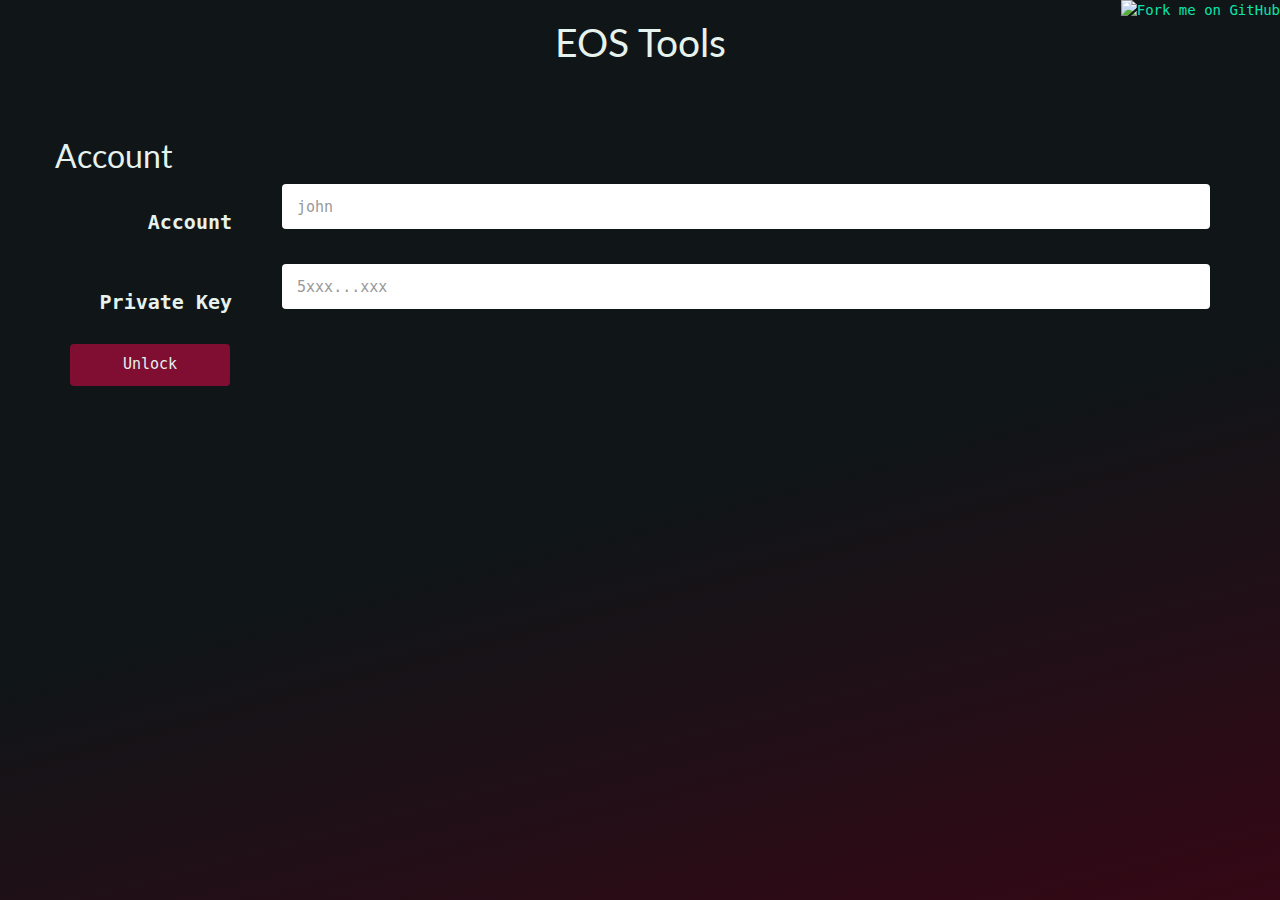
==== tools/index.html @ bb0157cd "Added creating account tool" ====
<!doctype html>
<html lang="en">
<head>
    <!-- Required meta tags -->
    <meta charset="utf-8">
    <meta content="width=device-width, initial-scale=1.0" name="viewport"/>
    <meta content="eos bp voting tools" name="description"/>
    <meta content="BLCKCHND" name="author"/>

    <!-- Bootstrap CSS -->
    <link rel="stylesheet" href="css/bootstrap.min.css">
    <script src="js/jquery.min.js"></script>
    <script src="js/bootstrap.min.js"></script>
    <script src="eos.js"></script>

    <style type="text/css">

        .monospace {
            font-family: monospace;
        }

        html {
            min-height: 100%;
        }

        body {
            margin: 0;
            padding-bottom: 5rem;
            display: flex;
            align-items: center;
            color: #e6f2ee;
            font-size: 1.4rem;
            font-family: Avenir, PT Sans, monospace;
            background-image: linear-gradient(165deg, #101517 55%, #350816);
        }

        .container {
            margin: auto;
            display: flex;
            -webkit-flex-direction: column;
            -moz-flex-direction: column;
            -ms-flex-direction: column;
            -o-flex-direction: column;
            flex-direction: column;
        }

        .btn {
            display: flex;
            align-items: center;
            justify-content: center;
            min-width: 160px;
            width: auto;
            transition: 0.3s all;
            background-color: #7f0e32;
            border: none;
            color: #e6f2ee;
        }

        .btn:hover {
            cursor: pointer;
            background-color: #7f0e32;
            box-shadow: inset 0 0 15px rgba(189, 219, 219, 0.4), 0 0 5px rgba(127, 14, 50, 0.74), 0 0 10px rgba(127, 14, 50, 0.74);
        }

        label {
            text-align: right;
            margin-right: 2rem;
            font-weight: bold;
            font-size: 2rem;
        }

        input {
            flex: 1;
            border-radius: 0.4rem;
        }

        input[type=number] {
            text-align: right;
        }

        form div {
            display: -webkit-flex;
            display: -moz-flex;
            display: -ms-flex;
            display: -o-flex;
            display: flex;
            -ms-align-items: center;
            align-items: center;
            margin-bottom: 2rem;
        }

        form div span {
            margin-left: 3rem;
        }
    </style>
    <title>EOS Tools!</title>
</head>
<body onLoad="load()">

<div class="container">

    <h1 class="text-center">EOS Tools</h1>
    <!-- Fork me on GitHub -->
    <a href="https://github.com/blckchnd/eostools"><img style="position: absolute; top: 0; right: 0; border: 0;"
                                                        src="https://s3.amazonaws.com/github/ribbons/forkme_right_white_ffffff.png"
                                                        alt="Fork me on GitHub"></a>


    <div id="status" class="monospace"></div>

    <hr>

    <div id="account_input_block" class="row">

        <h2>Account</h2>
        <div class="col-md-12">

            <form class="form-horizontal" role="form" action="javascript:unlock()" autocomplete="off">

                <div class="form-group">
                    <label for="account_name" class="col-sm-2 control-label">Account</label>

                    <div class="col-sm-10">
                        <input class="form-control" type="text" name="account_name" id="account_name"
                               placeholder="john"
                               required>
                    </div>
                </div>

                <div class="form-group">
                    <label for="private_key" class="col-sm-2 control-label">Private Key</label>

                    <div class="col-sm-10">
                        <input class="form-control" type="password" name="private_key" id="private_key"
                               placeholder="5xxx...xxx"
                               autocomplete="off" required>
                    </div>
                </div>

                <button type="submit" class="btn btn-primary">Unlock</button>
            </form>

        </div>
    </div>

    <div id="current_account_block" class="row" style="display: none;">
        <h2>Account (unlocked)</h2>
        <div class="col-md-12">
            <form class="form-horizontal" role="form">

                <div class="form-group">
                    <label for="current_account" class="col-sm-2 control-label">Account</label>

                    <div class="col-sm-10">
                        <input class="form-control" type="text" name="current_account" id="current_account" value=""
                               readonly><br>
                    </div>
                </div>
            </form>
        </div>

        <hr>

        <ul class="nav nav-tabs">
            <li class="active"><a data-toggle="tab" href="#vote">Voting</a></li>
            <li><a data-toggle="tab" href="#createaccount">Creating Account</a></li>
        </ul>

        <div class="tab-content">
            <div id="vote" class="tab-pane fade in active">
                <h2>Voting</h2>

                <h3>Proxy</h3>
                <hr>
                <div class="col-md-12">
                    <form class="form-horizontal" role="form">

                        <div class="form-group">
                            <label for="current_proxy" class="col-sm-2 control-label">Proxy</label>

                            <div class="input-group">
                                <input type="text" class="form-control" name="current_proxy" id="current_proxy">
                                <span class="input-group-btn">
                                <button class="btn btn-default" type="button" onclick="setProxy()">Set Proxy</button>
                            </span>
                            </div>
                        </div>
                    </form>
                </div>


                <h3>Producers</h3>
                <hr>
                <div class="col-md-12">
                    <table class="table table-bordered table-striped">
                        <thead>
                        <tr>
                            <th>#</th>
                            <th>Name</th>
                            <th>URL</th>
                            <th>Votes %</th>
                            <th>Votes</th>
                            <th>Vote</th>
                        </tr>
                        </thead>
                        <tbody id=producers>
                        </tbody>
                    </table>
                </div>
            </div>
            <div id="createaccount" class="tab-pane fade">
                <h2>Creating Account</h2>

                <div class="col-md-12">

                    <form class="form-horizontal" role="form" action="javascript:createNewAccount()" autocomplete="off">

                        <div class="form-group">
                            <label for="new_account_name" class="col-sm-2 control-label">New Account Name</label>

                            <div class="col-sm-10">
                                <input class="form-control" type="text" name="new_account_name" id="new_account_name"
                                       placeholder="neweoswallet"
                                       required>
                            </div>
                        </div>

                        <div class="form-group">
                            <label for="owner_public_key" class="col-sm-2 control-label">Owner Public Key</label>

                            <div class="col-sm-10">
                                <input class="form-control" type="text" name="owner_public_key" id="owner_public_key"
                                       placeholder="EOSxxx...xxx"
                                       autocomplete="off" required>
                            </div>
                        </div>

                        <div class="form-group">
                            <label for="active_public_key" class="col-sm-2 control-label">Active Public Key</label>

                            <div class="col-sm-10">
                                <input class="form-control" type="text" name="active_public_key" id="active_public_key"
                                       placeholder="EOSxxx...xxx"
                                       autocomplete="off" required>
                            </div>
                        </div>

                        <div class="form-group">

                            <label for="net_amount" class="col-sm-2 control-label">Bandwidth</label>
                            <div class="col-sm-10">
                                <input type="number" value="0.1" step="0.1" data-number-to-fixed="4"
                                       data-number-stepfactor="10000" class="form-control currency" name="net_amount"
                                       id="net_amount" required/>
                            </div>

                        </div>

                        <div class="form-group">

                            <label for="cpu_amount" class="col-sm-2 control-label">CPU</label>
                            <div class="col-sm-10">
                                <input type="number" value="0.1" step="0.1" data-number-to-fixed="4"
                                       data-number-stepfactor="10000" class="form-control currency" name="cpu_amount"
                                       id="cpu_amount" required/>
                            </div>

                        </div>

                        <div class="form-group">

                            <label for="ram_amount" class="col-sm-2 control-label">Memory</label>
                            <div class="col-sm-10">
                                <input type="number" value="2.5" step="0.1" data-number-to-fixed="4"
                                       data-number-stepfactor="10000" class="form-control currency" name="ram_amount"
                                       id="ram_amount" required/>
                            </div>

                        </div>


                        <button type="submit" class="btn btn-primary">Create</button>
                    </form>

                </div>
            </div>
        </div>

    </div>

    <hr>

</div>

<script>
    const {ecc} = Eos.modules;
    var eos = null;
    const chainId = "aca376f206b8fc25a6ed44dbdc66547c36c6c33e3a119ffbeaef943642f0e906";
    const tokenName = "EOS";
    const address = "https://api-eos.blckchnd.com";
//    const chainId = "f9d27284ebb303391748c6918c4f50676f5e940caee6b5fd433651757b49aa38";
//    const tokenName = "SYS";
//    const address = "http://159.65.192.117:8888";
    const maxVotes = 30;

    var currentAccount = null;
    var newAccount = {
        name: null,
        ownerKey: null,
        activeKey: null,
        net: null,
        cpu: null,
        ram: null
    };
    var privateKey = null;

    function handleError(error) {
        document.getElementById('status').innerText = error.message;
    }

    function clearError() {
        document.getElementById('status').innerText = "";
    }

    function processInfo(result) {

        if (result.chain_id !== chainId) {
            handleError({message: "Invalid chain"});
        }

        document.getElementById('loaded_info').style.display = 'block';
        document.getElementById('network_info').innerText = JSON.stringify(result, null, "    ");
        document.getElementById('chain_id').value = result.chain_id;
    }

    function load() {
        eos = Eos({
            chainId: chainId,
            httpEndpoint: address,
            broadcast: true
        });

        eos.getInfo({}).then(processInfo, handleError);
    }

    function createNode(element) {
        return document.createElement(element);
    }

    function append(parent, el) {
        return parent.appendChild(el);
    }

    function generateTransaction(txGenerator) {
        eos.getInfo({}).then(info => {
            eos.getBlock(info.last_irreversible_block_num).then(block => {
                txGenerator(block.block_num, block.ref_block_prefix);
            }, handleError);
        }, handleError);
    }

    function txVote(blockNum, blockPrefix) {
        let account_name = currentAccount.account_name;
        let block_producers = currentAccount.voter_info.producers;
        let proxy_name = currentAccount.voter_info.proxy;
        let expireInSeconds = 600;
        let block_num = +blockNum;
        let ref_block_num = block_num & 0xFFFF;
        let ref_block_prefix = +blockPrefix;

        console.log("X:", blockNum, blockPrefix);

        let options = {
            broadcast: false,
            sign: true,
            authorization: account_name
        };

        let headers = {
            ref_block_num: ref_block_num,
            ref_block_prefix: ref_block_prefix,
            expiration: new Date(new Date().getTime() + expireInSeconds * 1000).toISOString().split('.')[0],
            net_usage_words: 0,
            max_cpu_usage_ms: 0,
            delay_sec: 0
        };

        let _eos = Eos({
            keyProvider: privateKey.toString(),
            httpEndpoint: null,
            transactionHeaders: function (_, callback) {
                callback(null, headers)
            },
            broadcast: false,
            sign: true,
            chainId: chainId,
            // checkChainId: false
        });


        _eos.transaction(
            function (tr) {
                tr.voteproducer({
                    'voter': account_name,
                    'proxy': proxy_name,
                    'producers': block_producers
                });
            },
            options
        )
            .then(function (result) {

                // Push
                eos.pushTransaction(result['transaction']).then(
                    result => {
                        console.log("Success");
                    },
                    handleError
                );
            });
    }

    function txCreateAccount(blockNum, blockPrefix) {
        let account_name = currentAccount.account_name;

        let expireInSeconds = 600;
        let block_num = +blockNum;
        let ref_block_num = block_num & 0xFFFF;
        let ref_block_prefix = +blockPrefix;

        let options = {
            broadcast: false,
            sign: true,
            authorization: account_name
        };

        let headers = {
            ref_block_num: ref_block_num,
            ref_block_prefix: ref_block_prefix,
            expiration: new Date(new Date().getTime() + expireInSeconds * 1000).toISOString().split('.')[0],
            net_usage_words: 0,
            max_cpu_usage_ms: 0,
            delay_sec: 0
        };

        let _eos = Eos({
            keyProvider: privateKey.toString(),
            httpEndpoint: null,
            transactionHeaders: function (_, callback) {
                callback(null, headers)
            },
            broadcast: false,
            sign: true,
            chainId: chainId,
            // checkChainId: false
        });


        _eos.transaction(
            function (tr) {
                tr.newaccount({
                    creator: account_name,
                    name: newAccount.name,
                    owner: newAccount.ownerKey,
                    active: newAccount.activeKey
                });
                tr.buyram({
                    payer: account_name,
                    receiver: newAccount.name,
                    quant: newAccount.ram
                });
                tr.delegatebw({
                    from: account_name,
                    receiver: newAccount.name,
                    stake_net_quantity: newAccount.net,
                    stake_cpu_quantity: newAccount.cpu,
                    transfer: 1
                });
            },
            options
        )
            .then(function (result) {

                // Push
                eos.pushTransaction(result['transaction']).then(
                    result => {
                        console.log("Success");
                    },
                    handleError
                );
            });
    }

    function voteForProducer(btn) {
        currentAccount.voter_info.proxy = "";
        document.getElementById('current_proxy').value = "";

        if (currentAccount.voter_info.producers.length >= maxVotes) {
            alert(`Cannot vote more than ${maxVotes} producers. Please unvote somebody first.`);
            return;
        }

        let name = btn.value;
        let index = currentAccount.voter_info.producers.indexOf(name);
        if (index !== -1) {
            currentAccount.voter_info.producers.splice(index, 1);
            document.getElementById(`producerRow_${name}`).classList.remove("success");
            document.getElementById(`voteBtn_${name}`).classList.remove("btn-danger");
            document.getElementById(`voteBtn_${name}`).innerHTML = "Vote";
        } else {
            currentAccount.voter_info.producers.push(name);
            document.getElementById(`producerRow_${name}`).classList.add("success");
            document.getElementById(`voteBtn_${name}`).classList.add("btn-danger");
            document.getElementById(`voteBtn_${name}`).innerHTML = "Unvote";
        }

        generateTransaction(txVote);
    }

    function createNewAccount() {
        newAccount.name = document.getElementById('new_account_name').value;
        newAccount.ownerKey = document.getElementById('owner_public_key').value;
        newAccount.activeKey = document.getElementById('active_public_key').value;
        newAccount.net = Number.parseFloat(document.getElementById('net_amount').value).toFixed(4) + " " + tokenName;
        newAccount.cpu = Number.parseFloat(document.getElementById('cpu_amount').value).toFixed(4) + " " + tokenName;
        newAccount.ram = Number.parseFloat(document.getElementById('ram_amount').value).toFixed(4) + " " + tokenName;

        console.log(newAccount);

        generateTransaction(txCreateAccount);
    }

    function setProxy() {
        let proxyName = document.getElementById('current_proxy').value;
        if (!proxyName) return;

        currentAccount.voter_info.proxy = proxyName;

        currentAccount.voter_info.producers.forEach(name => {
            document.getElementById(`producerRow_${name}`).classList.remove("success");
            document.getElementById(`voteBtn_${name}`).classList.remove("btn-danger");
            document.getElementById(`voteBtn_${name}`).innerHTML = "Vote";
        });
        currentAccount.voter_info.producers = [];

        generateTransaction(txVote);
    }

    function processProducers(result) {
        const table = document.getElementById('producers');

        while (table.firstChild) {
            table.removeChild(table.firstChild);
        }

        let totalVotes = Number(result.total_producer_vote_weight);

        let i = 0;
        result.rows.map(function (p) {
            if (!p.is_active) return;

            i++;
            let tr = createNode('tr'),
                tdNum = createNode('td'),
                tdName = createNode('td'),
                tdUrl = createNode('td'),
                tdVotesPercent = createNode('td'),
                tdVotes = createNode('td'),
                tdVote = createNode('td');

            let votes = Math.floor(Number(p.total_votes) / 1000000000);
            let votesPercent = (100.0 / totalVotes * p.total_votes).toFixed(4);

            let isVoted = currentAccount.voter_info.producers.indexOf(p.owner) >= 0;

            tr.id = `producerRow_${p.owner}`;

            tdNum.innerHTML = `${i}`;
            tdName.innerHTML = `${p.owner}`;
            tdUrl.innerHTML = `<a href="${p.url}">${p.url}</a>`;
            tdVotesPercent.innerHTML = `${votesPercent}%`;
            tdVotes.innerHTML = `${votes}`;
            tdVote.innerHTML = `<button class="btn ${isVoted ? "btn-danger" : "btn-primary"}" type="button" id="voteBtn_${p.owner}"
onclick="voteForProducer(this)" value="${p.owner}">${!isVoted ? "Vote" : "Unvote"}</button>`;

            if (p.owner === "blockchained")
                tr.classList.add("info");

            if (isVoted)
                tr.className += "success";

            append(tr, tdNum);
            append(tr, tdName);
            append(tr, tdUrl);
            append(tr, tdVotesPercent);
            append(tr, tdVotes);
            append(tr, tdVote);
            append(table, tr);
        });

    }

    function processAccount(result) {
        currentAccount = result;
        if (!currentAccount.voter_info) {
            currentAccount.voter_info = {
                proxy: "",
                producers: []
            }
        }
        console.log(JSON.stringify(currentAccount));
        let publicKey = privateKey.toPublic().toString();

        let activePerm = result.permissions.find(p => p.perm_name === "active");
        let activeKey = activePerm.required_auth.keys.find(k => k.key === publicKey);
        if (activeKey) {
            document.getElementById('current_account_block').style.display = 'block';
            document.getElementById('account_input_block').style.display = 'none';
            document.getElementById('current_account').value = currentAccount.account_name;
            document.getElementById('current_proxy').value = currentAccount.voter_info.proxy;

            eos.getProducers({
                json: true, code: "eosio", scope: "eosio",
                table: "producers", table_key: "", limit: 500
            }).then(processProducers, handleError);
        } else {
            handleError({message: "Incorrect private key"});
        }
    }

    function unlock() {
        clearError();

        let accountName = document.getElementById('account_name').value;

        try {
            privateKey = ecc.PrivateKey.fromString(document.getElementById('private_key').value);
        } catch (e) {
            handleError({message: e.toString()});
        }

        eos.getAccount({account_name: accountName}).then(processAccount, handleError);
    }
</script>

</body>
</html>
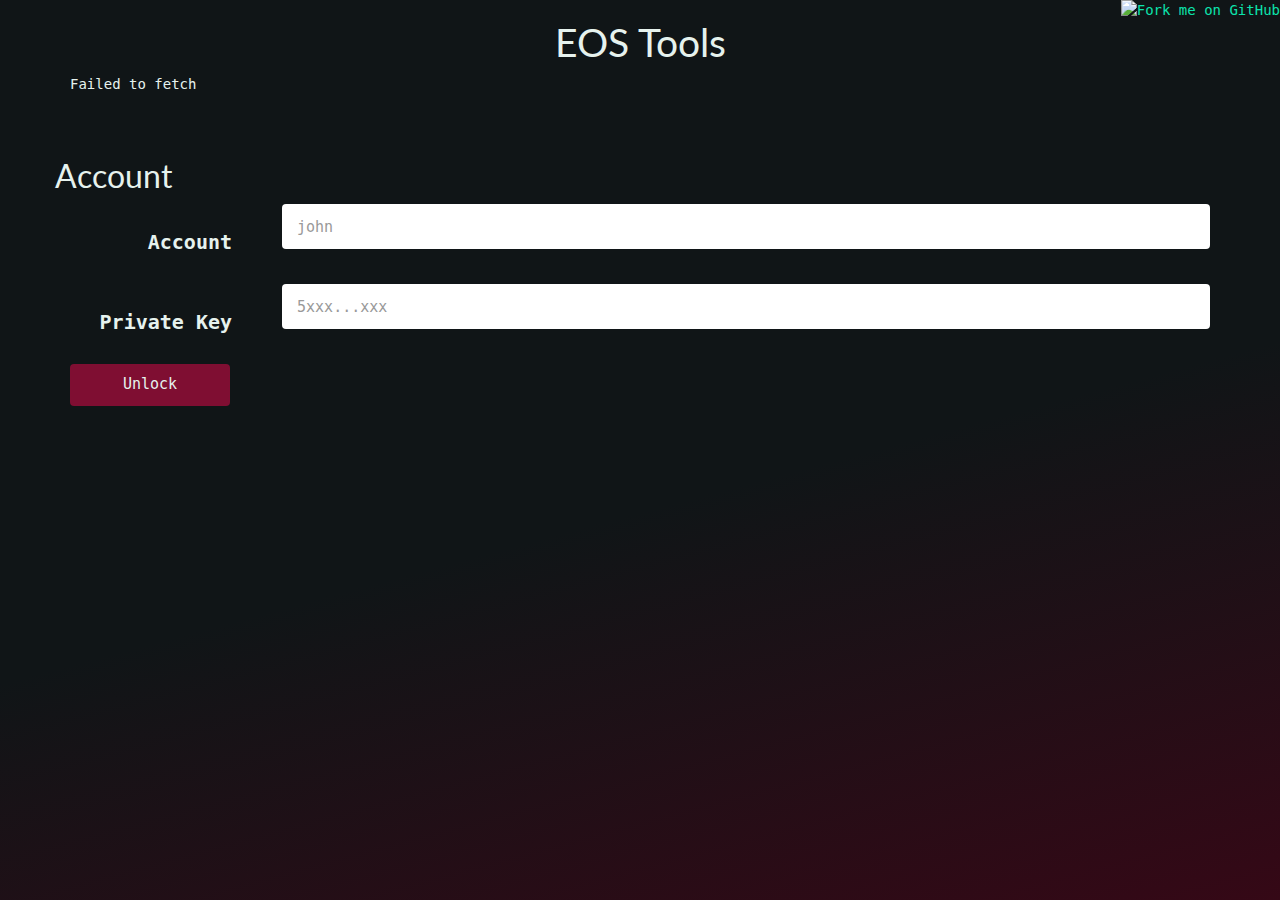
==== commit 0721fd3b: "Added creating account tool" ====
--- a/tools/index.html
+++ b/tools/index.html
@@ -11,7 +11,7 @@
     <link rel="stylesheet" href="css/bootstrap.min.css">
     <script src="js/jquery.min.js"></script>
     <script src="js/bootstrap.min.js"></script>
-    <script src="eos.js"></script>
+    <script src="js/eos.js"></script>
 
     <style type="text/css">
 
